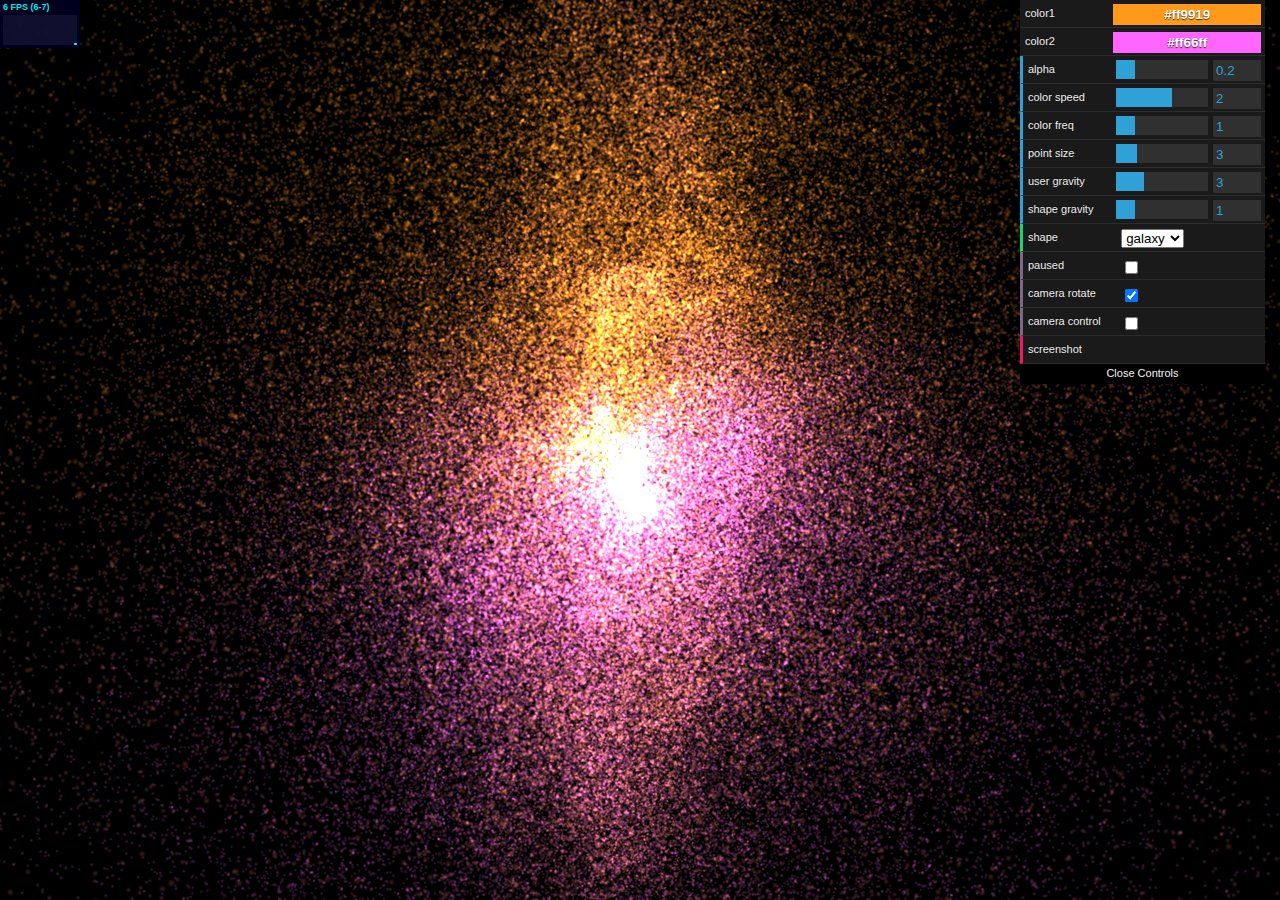
==== particles/index.html @ 57e1e2ef "update links and added projects" ====
<!doctype html>
<html lang="en">
<head>
    <meta charset="UTF-8">
    <title>WebGL GPU Particles 2</title>
    <link rel="stylesheet" href="css/reset.css">
    <link rel="stylesheet" href="css/index.css">
</head>
<body>
    <div id="webgl-container" class="gradient-bg-cyan-black">
        <canvas id="webgl-canvas"></canvas>
    </div>
    <div id="debug-box"></div>
</body>

<script type="text/javascript" src="js/lib/jquery-2.1.3.min.js"></script>
<script type="text/javascript" src="js/lib/dat.gui.min.js"></script>
<script type="text/javascript" src="js/lib/mousetrap.js"></script>
<script type="text/javascript" src="js/lib/three70.js"></script>
<script type="text/javascript" src="js/lib/Stats.js"></script>
<script type="text/javascript" src="js/lib/Clock.js"></script>
<script type="text/javascript" src="js/lib/TrackballControls.js"></script>
<script type="text/javascript" src="js/lib/OrbitControls.js"></script>
<script type="text/javascript" src="js/lib/CopyShader.js"></script>
<script type="text/javascript" src="js/lib/OBJLoader.js"></script>

<script type="text/javascript" src="js/src/RenderContext.js"></script>
<script type="text/javascript" src="js/src/ParticleEngine.js"></script>
<script type="text/javascript" src="js/src/UpdateLoop.js"></script>
<script type="text/javascript" src="js/src/Utils.js"></script>
<script type="text/javascript" src="js/src/Mouse.js"></script>
<script type="text/javascript" src="js/src/ShaderPass.js"></script>
<script type="text/javascript" src="js/src/SimulationRenderer.js"></script>
<script type="text/javascript" src="js/src/ParticleSimulation.js"></script>
<script type="text/javascript" src="js/src/UVMapper.js"></script>
<script type="text/javascript" src="js/src/App.js"></script>

<script type="text/javascript" src="js/src/shaders/SimShader.js"></script>
<script type="text/javascript" src="js/src/shaders/SimInitShader.js"></script>
<script type="text/javascript" src="js/src/shaders/ParticleShader.js"></script>
<script type="text/javascript" src="js/src/shaders/SimDebugShader.js"></script>
<script type="text/javascript" src="js/src/shaders/UVMapShader.js"></script>

<script>
(function(){

    var app = new App();

})();
</script>

</html>
---- particles/css/index.css ----
body {
  font-family:'Lucida Grande',Verdana,Helvetica,sans-serif;
	font-size:12px;
	line-height:150%;

  overflow: hidden;

  -webkit-touch-callout: none;  /* prevent callout to copy image, etc when tap to hold */
  -webkit-user-select: none;    /* prevent copy paste, to allow, change 'none' to 'text' */
}

#webgl-container {
  overflow: hidden;
  position: absolute;
  width: 100%;
  top: 0;
  bottom: 0;
}
#webgl-container>canvas {
  float: left;
  width: 100%;
  height: 100%;
}

#debug-box {
  position:absolute;
  bottom: 0;
  color: #ffffff;
  font-size: 32px;
  line-height:100%;
}

.gradient-bg-cyan-black {
  /* IE10 Consumer Preview */
  background-image: -ms-linear-gradient(top, #005C7A 0%, #000000 100%);

  /* Mozilla Firefox */
  background-image: -moz-linear-gradient(top, #005C7A 0%, #000000 100%);

  /* Opera */
  background-image: -o-linear-gradient(top, #005C7A 0%, #000000 100%);

  /* Webkit (Safari/Chrome 10) */
  background-image: -webkit-gradient(linear, left top, left bottom, color-stop(0, #005C7A), color-stop(1, #000000));

  /* Webkit (Chrome 11+) */
  background-image: -webkit-linear-gradient(top, #005C7A 0%, #000000 100%);

  /* W3C Markup, IE10 Release Preview */
  background-image: linear-gradient(to bottom, #005C7A 0%, #000000 100%);
}

.gradient-bg-gray-black {
  /* IE10 Consumer Preview */
  background-image: -ms-linear-gradient(top, #666666 0%, #000000 100%);

  /* Mozilla Firefox */
  background-image: -moz-linear-gradient(top, #666666 0%, #000000 100%);

  /* Opera */
  background-image: -o-linear-gradient(top, #666666 0%, #000000 100%);

  /* Webkit (Safari/Chrome 10) */
  background-image: -webkit-gradient(linear, left top, left bottom, color-stop(0, #666666), color-stop(1, #000000));

  /* Webkit (Chrome 11+) */
  background-image: -webkit-linear-gradient(top, #666666 0%, #000000 100%);

  /* W3C Markup, IE10 Release Preview */
  background-image: linear-gradient(to bottom, #666666 0%, #000000 100%);
}

.gradient-bg-darkgray-black {
  /* IE10 Consumer Preview */
  background-image: -ms-linear-gradient(top, #333333 0%, #000000 100%);

  /* Mozilla Firefox */
  background-image: -moz-linear-gradient(top, #333333 0%, #000000 100%);

  /* Opera */
  background-image: -o-linear-gradient(top, #333333 0%, #000000 100%);

  /* Webkit (Safari/Chrome 10) */
  background-image: -webkit-gradient(linear, left top, left bottom, color-stop(0, #333333), color-stop(1, #000000));

  /* Webkit (Chrome 11+) */
  background-image: -webkit-linear-gradient(top, #333333 0%, #000000 100%);

  /* W3C Markup, IE10 Release Preview */
  background-image: linear-gradient(to bottom, #333333 0%, #000000 100%);
}
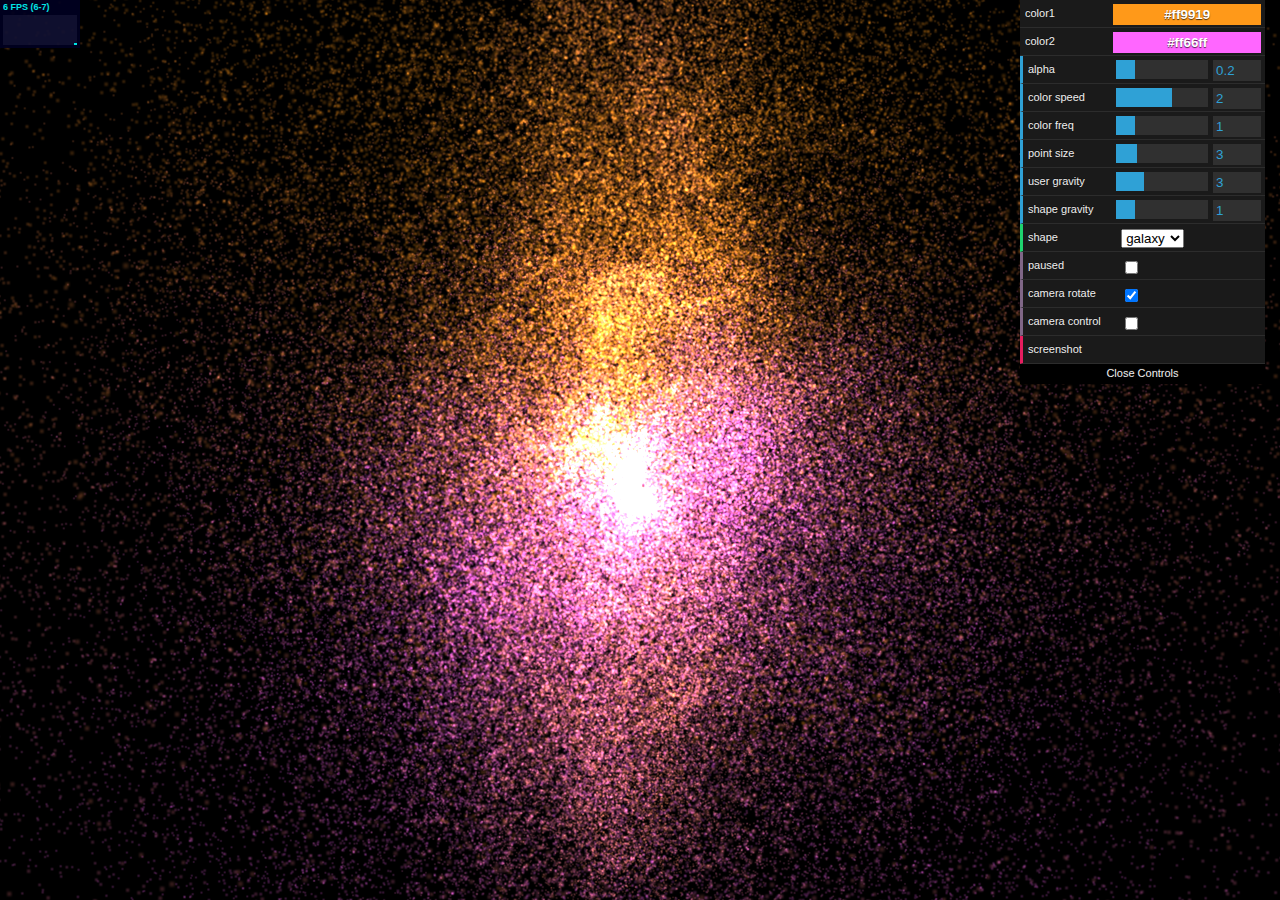
==== commit 29d0b622: "update particle with animation" ====
--- a/particles/index.html
+++ b/particles/index.html
@@ -33,6 +33,7 @@
 <script type="text/javascript" src="js/src/SimulationRenderer.js"></script>
 <script type="text/javascript" src="js/src/ParticleSimulation.js"></script>
 <script type="text/javascript" src="js/src/UVMapper.js"></script>
+<script type="text/javascript" src="js/src/UVMapAnimator.js"></script>
 <script type="text/javascript" src="js/src/App.js"></script>
 
 <script type="text/javascript" src="js/src/shaders/SimShader.js"></script>
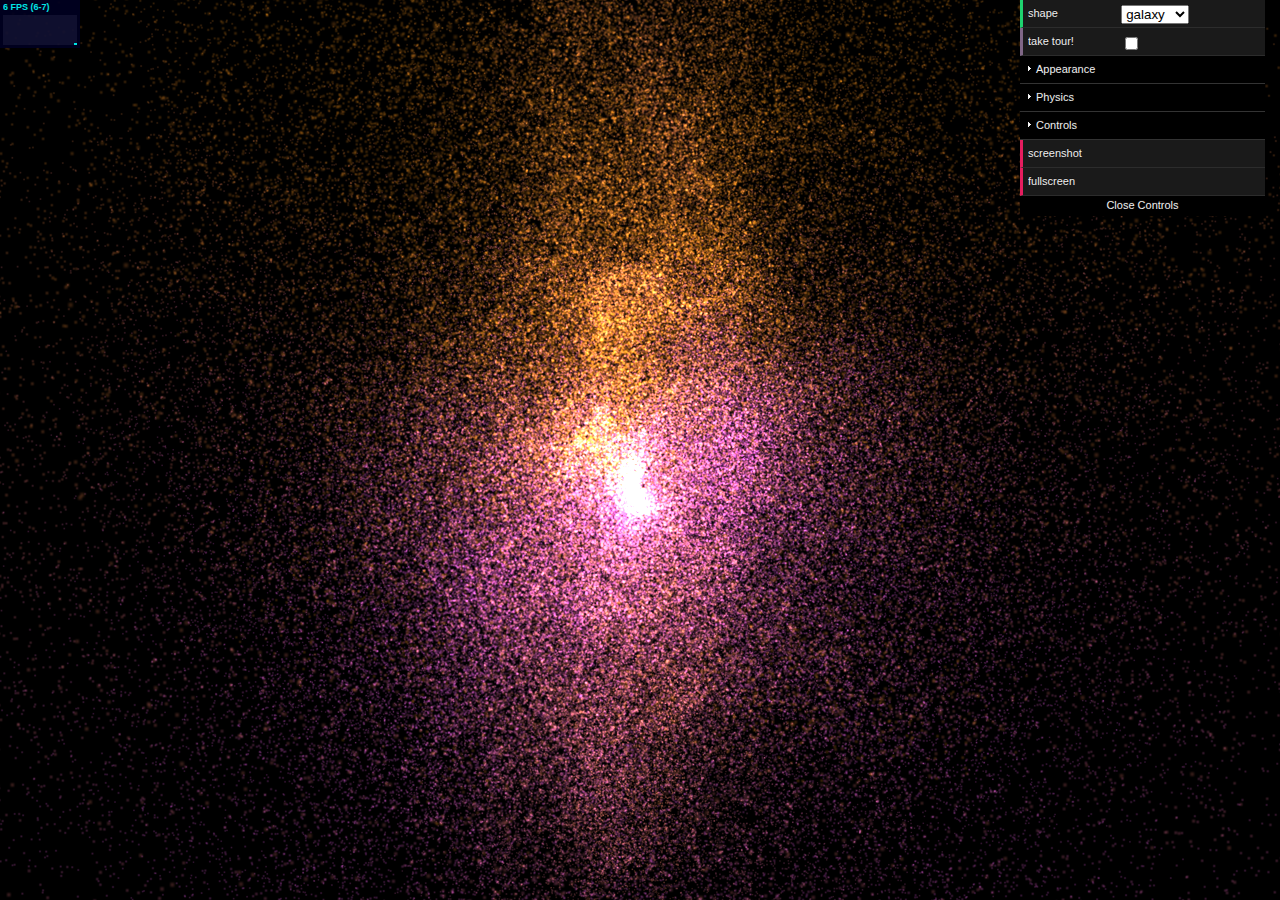
==== commit 4e0abaa8: "update particles, major features! moving animals and tour!" ====
--- a/particles/index.html
+++ b/particles/index.html
@@ -14,7 +14,7 @@
 </body>
 
 <script type="text/javascript" src="js/lib/jquery-2.1.3.min.js"></script>
-<script type="text/javascript" src="js/lib/dat.gui.min.js"></script>
+<script type="text/javascript" src="js/lib/dat.gui.js"></script>
 <script type="text/javascript" src="js/lib/mousetrap.js"></script>
 <script type="text/javascript" src="js/lib/three70.js"></script>
 <script type="text/javascript" src="js/lib/Stats.js"></script>
@@ -34,7 +34,8 @@
 <script type="text/javascript" src="js/src/ParticleSimulation.js"></script>
 <script type="text/javascript" src="js/src/UVMapper.js"></script>
 <script type="text/javascript" src="js/src/UVMapAnimator.js"></script>
-<script type="text/javascript" src="js/src/App.js"></script>
+<!-- <script type="text/javascript" src="js/src/App.js"></script> -->
+<script type="text/javascript" src="js/src/App2.js"></script>
 
 <script type="text/javascript" src="js/src/shaders/SimShader.js"></script>
 <script type="text/javascript" src="js/src/shaders/SimInitShader.js"></script>
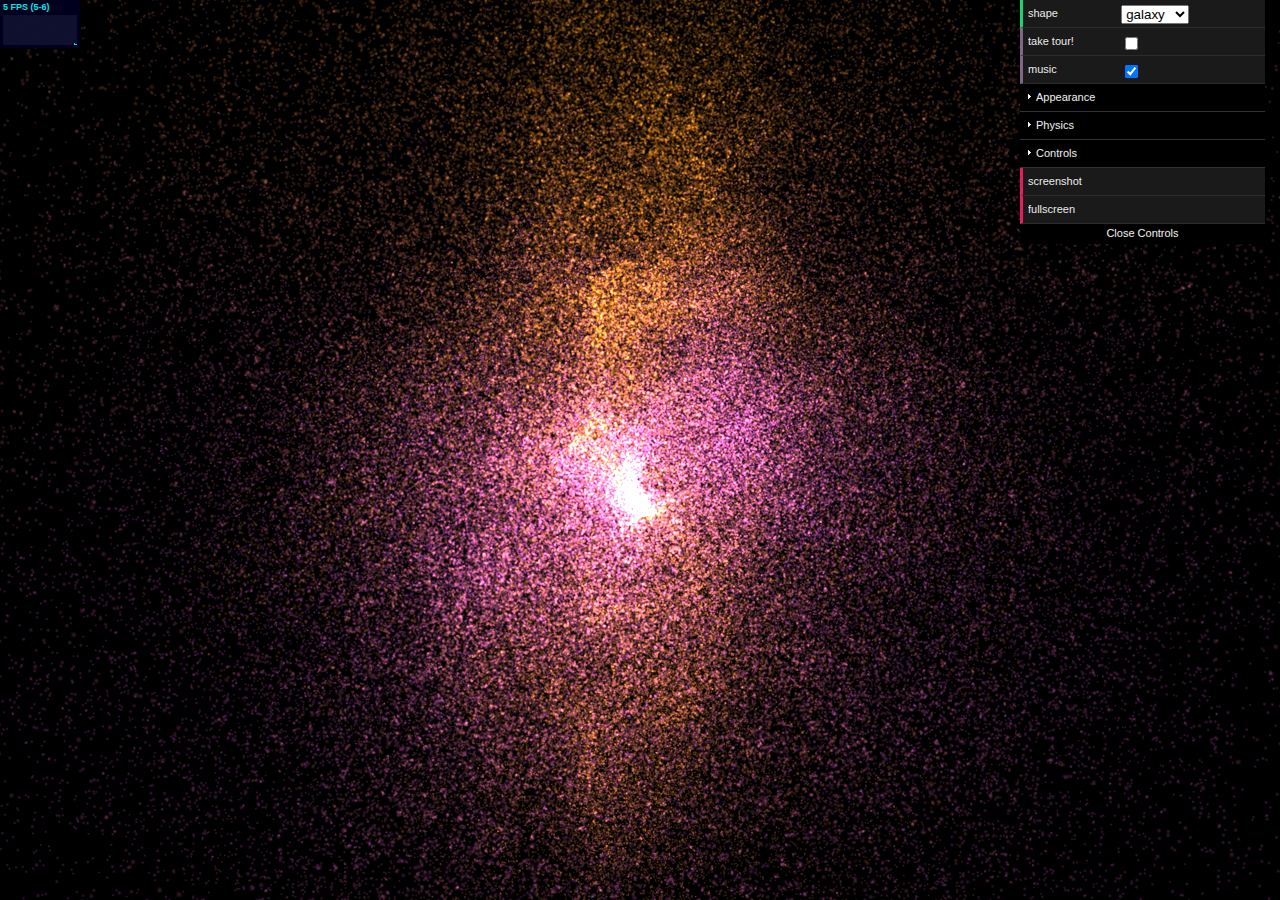
==== commit 0342ecd0: "added music for particles" ====
--- a/particles/index.html
+++ b/particles/index.html
@@ -2,7 +2,7 @@
 <html lang="en">
 <head>
     <meta charset="UTF-8">
-    <title>WebGL GPU Particles 2</title>
+    <title>Particle Dream</title>
     <link rel="stylesheet" href="css/reset.css">
     <link rel="stylesheet" href="css/index.css">
 </head>
@@ -11,6 +11,7 @@
         <canvas id="webgl-canvas"></canvas>
     </div>
     <div id="debug-box"></div>
+    <audio id="music" src="https://dl.dropboxusercontent.com/u/5058905/ambient-music/kai-engel-moonlight-reprise.mp3" autoplay loop></audio>
 </body>
 
 <script type="text/javascript" src="js/lib/jquery-2.1.3.min.js"></script>
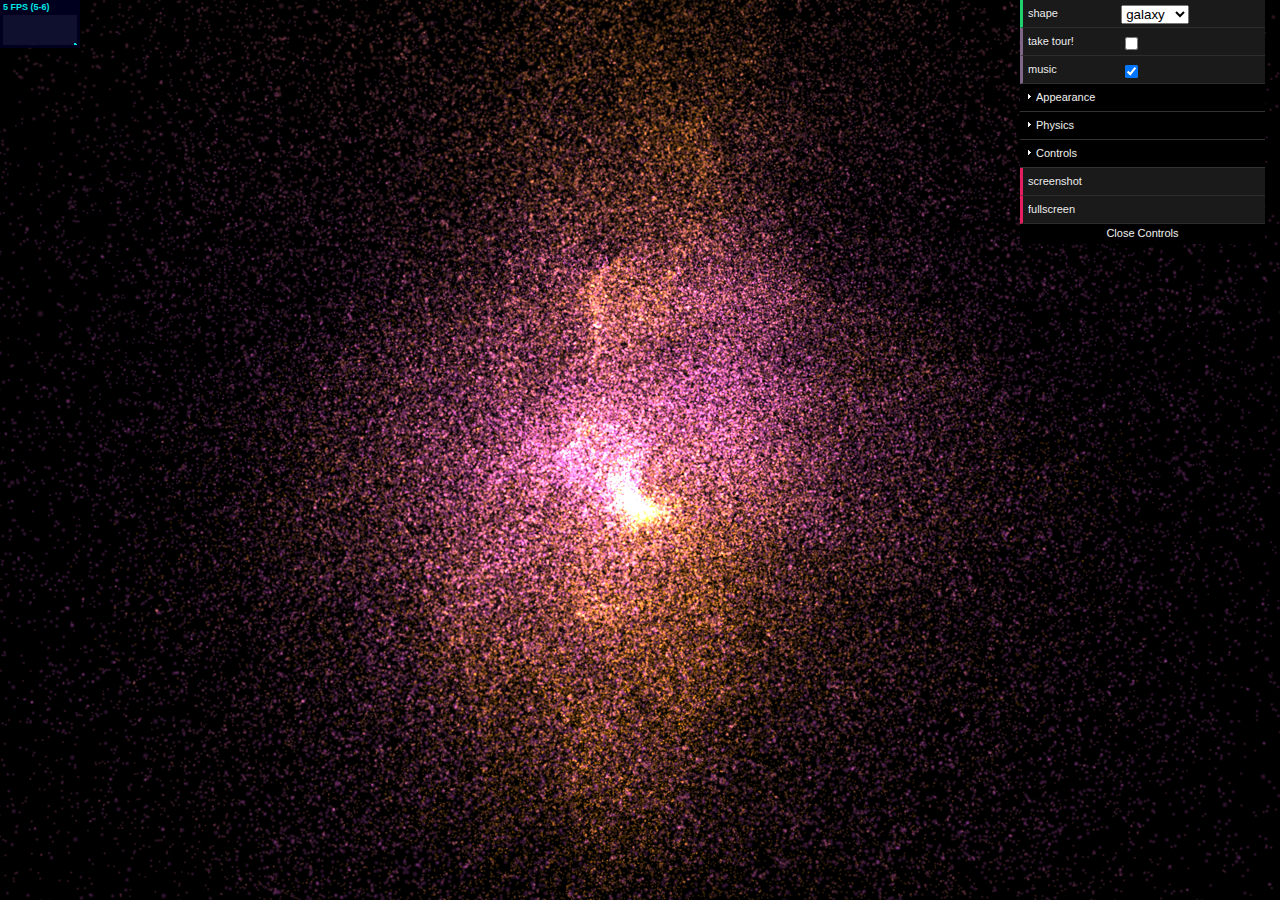
==== commit 6450278b: "google analytics for particle" ====
--- a/particles/index.html
+++ b/particles/index.html
@@ -46,10 +46,17 @@
 
 <script>
 (function(){
-
     var app = new App();
-
 })();
 </script>
 
+<script>
+  (function(i,s,o,g,r,a,m){i['GoogleAnalyticsObject']=r;i[r]=i[r]||function(){
+  (i[r].q=i[r].q||[]).push(arguments)},i[r].l=1*new Date();a=s.createElement(o),
+  m=s.getElementsByTagName(o)[0];a.async=1;a.src=g;m.parentNode.insertBefore(a,m)
+  })(window,document,'script','//www.google-analytics.com/analytics.js','ga');
+  ga('create', 'UA-13260028-1', 'auto');
+  ga('send', 'pageview');
+</script>
+
 </html>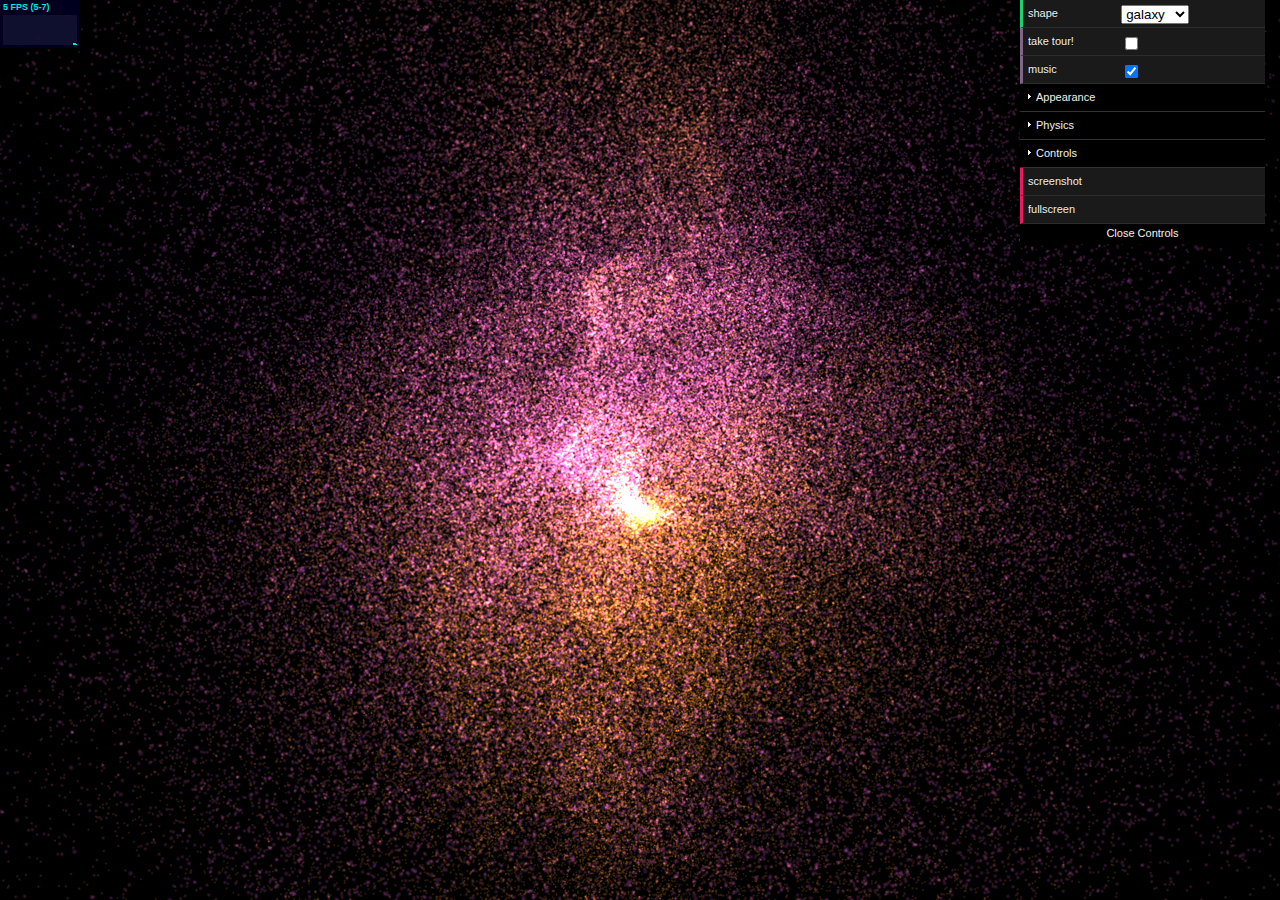
==== commit 9547beb6: "particles update title and meta description" ====
--- a/particles/index.html
+++ b/particles/index.html
@@ -1,8 +1,9 @@
 <!doctype html>
 <html lang="en">
 <head>
-    <meta charset="UTF-8">
-    <title>Particle Dream</title>
+    <meta charset="utf-8">
+    <meta name="description" content="An interactive particle simulation for your mind, by Nop Jiarathanakul">
+    <title>A Particle Dream - v1.0</title>
     <link rel="stylesheet" href="css/reset.css">
     <link rel="stylesheet" href="css/index.css">
 </head>
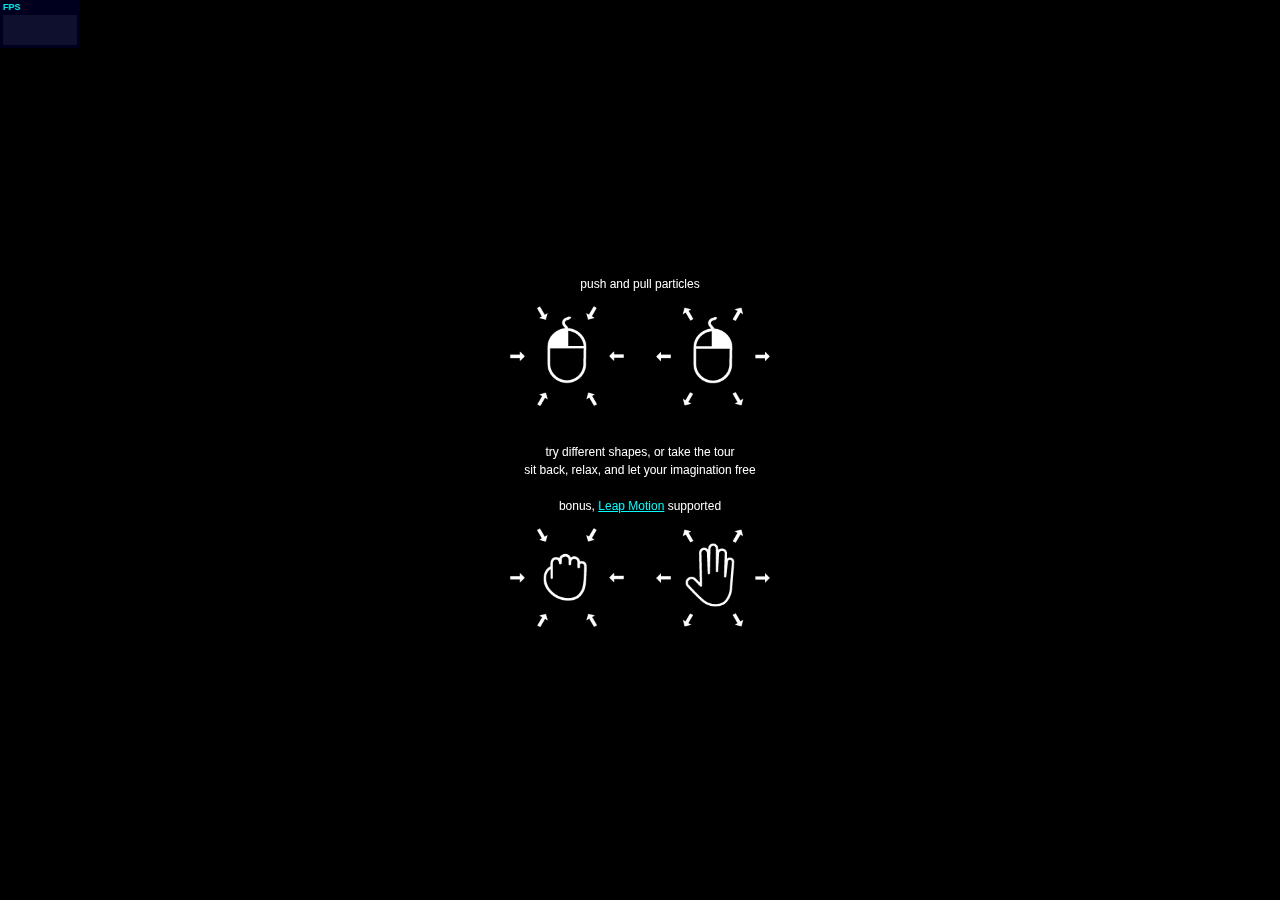
==== commit 229ee4b6: "update particles v1.1" ====
--- a/particles/index.html
+++ b/particles/index.html
@@ -3,53 +3,67 @@
 <head>
     <meta charset="utf-8">
     <meta name="description" content="An interactive particle simulation for your mind, by Nop Jiarathanakul">
-    <title>A Particle Dream - v1.0</title>
+    <title>A Particle Dream - v1.1</title>
     <link rel="stylesheet" href="css/reset.css">
     <link rel="stylesheet" href="css/index.css">
 </head>
 <body>
-    <div id="webgl-container" class="gradient-bg-cyan-black">
+    <div id="help-box" class="hidden">
+        <p>
+            push and pull particles<br>
+            <img src="images/mouse-pull.png">&nbsp;&nbsp;&nbsp;&nbsp;&nbsp;&nbsp;&nbsp;
+            <img src="images/mouse-push.png">
+            <br><br>
+            try different shapes, or take the tour<br>
+            sit back, relax, and let your imagination free
+            <br><br>
+            bonus, <a href="https://www.leapmotion.com/">Leap Motion</a> supported<br>
+            <img src="images/hand-pull.png">&nbsp;&nbsp;&nbsp;&nbsp;&nbsp;&nbsp;&nbsp;
+            <img src="images/hand-push.png">
+        </p>
+    </div>
+    <div id="webgl-container" class="gradient-bg-cyan-black" onclick="showHelpBox(false)">
         <canvas id="webgl-canvas"></canvas>
     </div>
     <div id="debug-box"></div>
     <audio id="music" src="https://dl.dropboxusercontent.com/u/5058905/ambient-music/kai-engel-moonlight-reprise.mp3" autoplay loop></audio>
 </body>
 
-<script type="text/javascript" src="js/lib/jquery-2.1.3.min.js"></script>
-<script type="text/javascript" src="js/lib/dat.gui.js"></script>
-<script type="text/javascript" src="js/lib/mousetrap.js"></script>
-<script type="text/javascript" src="js/lib/three70.js"></script>
-<script type="text/javascript" src="js/lib/Stats.js"></script>
-<script type="text/javascript" src="js/lib/Clock.js"></script>
-<script type="text/javascript" src="js/lib/TrackballControls.js"></script>
-<script type="text/javascript" src="js/lib/OrbitControls.js"></script>
-<script type="text/javascript" src="js/lib/CopyShader.js"></script>
-<script type="text/javascript" src="js/lib/OBJLoader.js"></script>
+<!-- <script src="js/lib/leap-0.6.4.js"></script> -->
+<!-- <script src="js/lib/leap-plugins-0.1.10.js"></script> -->
+<script src="//js.leapmotion.com/leap-0.6.4.min.js"></script>
+<script src="//js.leapmotion.com/leap-plugins-0.1.10.min.js"></script>
+<script src="js/lib/dat.gui.js"></script>
+<script src="js/lib/mousetrap.js"></script>
+<script src="js/lib/three70.js"></script>
+<script src="js/lib/Stats.js"></script>
+<script src="js/lib/Clock.js"></script>
+<script src="js/lib/TrackballControls.js"></script>
+<script src="js/lib/OrbitControls.js"></script>
+<script src="js/lib/CopyShader.js"></script>
+<script src="js/lib/OBJLoader.js"></script>
 
-<script type="text/javascript" src="js/src/RenderContext.js"></script>
-<script type="text/javascript" src="js/src/ParticleEngine.js"></script>
-<script type="text/javascript" src="js/src/UpdateLoop.js"></script>
-<script type="text/javascript" src="js/src/Utils.js"></script>
-<script type="text/javascript" src="js/src/Mouse.js"></script>
-<script type="text/javascript" src="js/src/ShaderPass.js"></script>
-<script type="text/javascript" src="js/src/SimulationRenderer.js"></script>
-<script type="text/javascript" src="js/src/ParticleSimulation.js"></script>
-<script type="text/javascript" src="js/src/UVMapper.js"></script>
-<script type="text/javascript" src="js/src/UVMapAnimator.js"></script>
-<!-- <script type="text/javascript" src="js/src/App.js"></script> -->
-<script type="text/javascript" src="js/src/App2.js"></script>
+<script src="js/src/RenderContext.js"></script>
+<script src="js/src/ParticleEngine.js"></script>
+<script src="js/src/UpdateLoop.js"></script>
+<script src="js/src/Utils.js"></script>
+<script src="js/src/Mouse.js"></script>
+<script src="js/src/ShaderPass.js"></script>
+<script src="js/src/SimulationRenderer.js"></script>
+<script src="js/src/ParticleSimulation.js"></script>
+<script src="js/src/UVMapper.js"></script>
+<script src="js/src/UVMapAnimator.js"></script>
+<script src="js/src/LeapManager.js"></script>
+<!-- <script src="js/src/App.js"></script> -->
+<script src="js/src/App2.js"></script>
 
-<script type="text/javascript" src="js/src/shaders/SimShader.js"></script>
-<script type="text/javascript" src="js/src/shaders/SimInitShader.js"></script>
-<script type="text/javascript" src="js/src/shaders/ParticleShader.js"></script>
-<script type="text/javascript" src="js/src/shaders/SimDebugShader.js"></script>
-<script type="text/javascript" src="js/src/shaders/UVMapShader.js"></script>
+<script src="js/src/shaders/SimShader.js"></script>
+<script src="js/src/shaders/SimInitShader.js"></script>
+<script src="js/src/shaders/ParticleShader.js"></script>
+<script src="js/src/shaders/SimDebugShader.js"></script>
+<script src="js/src/shaders/UVMapShader.js"></script>
 
-<script>
-(function(){
-    var app = new App();
-})();
-</script>
+<script src="js/src/index.js"></script>
 
 <script>
   (function(i,s,o,g,r,a,m){i['GoogleAnalyticsObject']=r;i[r]=i[r]||function(){
--- a/particles/css/index.css
+++ b/particles/css/index.css
@@ -28,6 +28,40 @@
   color: #ffffff;
   font-size: 32px;
   line-height:100%;
+}
+
+#help-box {
+  width: 350px;
+  height: 350px;
+  position: absolute;
+  top: 0;
+  bottom: 0;
+  left: 0;
+  right: 0;
+  margin: auto;
+  z-index: 1;
+
+  padding: 50px;
+  color: white;
+  background: rgba(0,0,0,0.5);
+  text-align: center;
+}
+#help-box img {
+  width: 120px;
+  margin-top: 10px;
+  margin-bottom: 10px;
+}
+#help-box a {
+  color: cyan;
+}
+#help-box {
+  transition: opacity 0.5s, visibility 0.5s;
+  visibility: visible;
+  opacity: 1.0;
+}
+#help-box.hidden {
+  visibility: hidden;
+  opacity: 0.0;
 }
 
 .gradient-bg-cyan-black {
